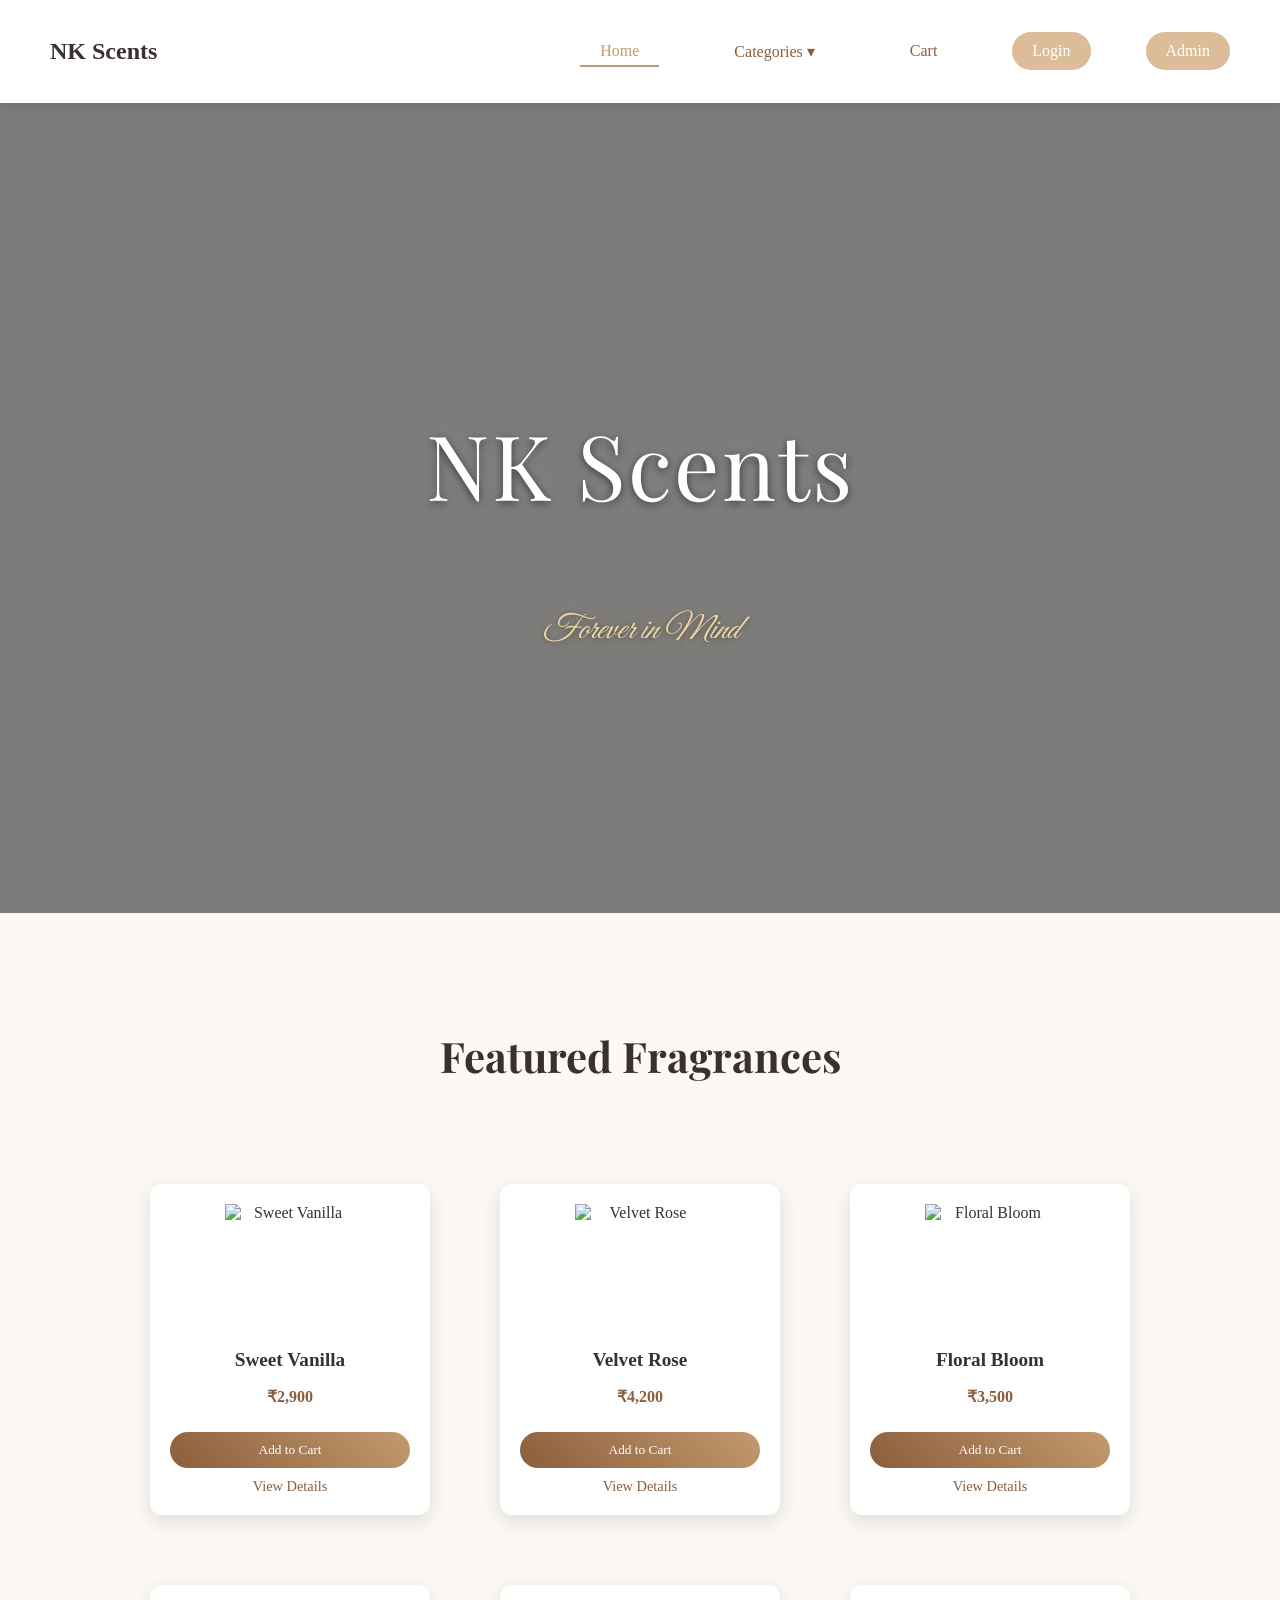
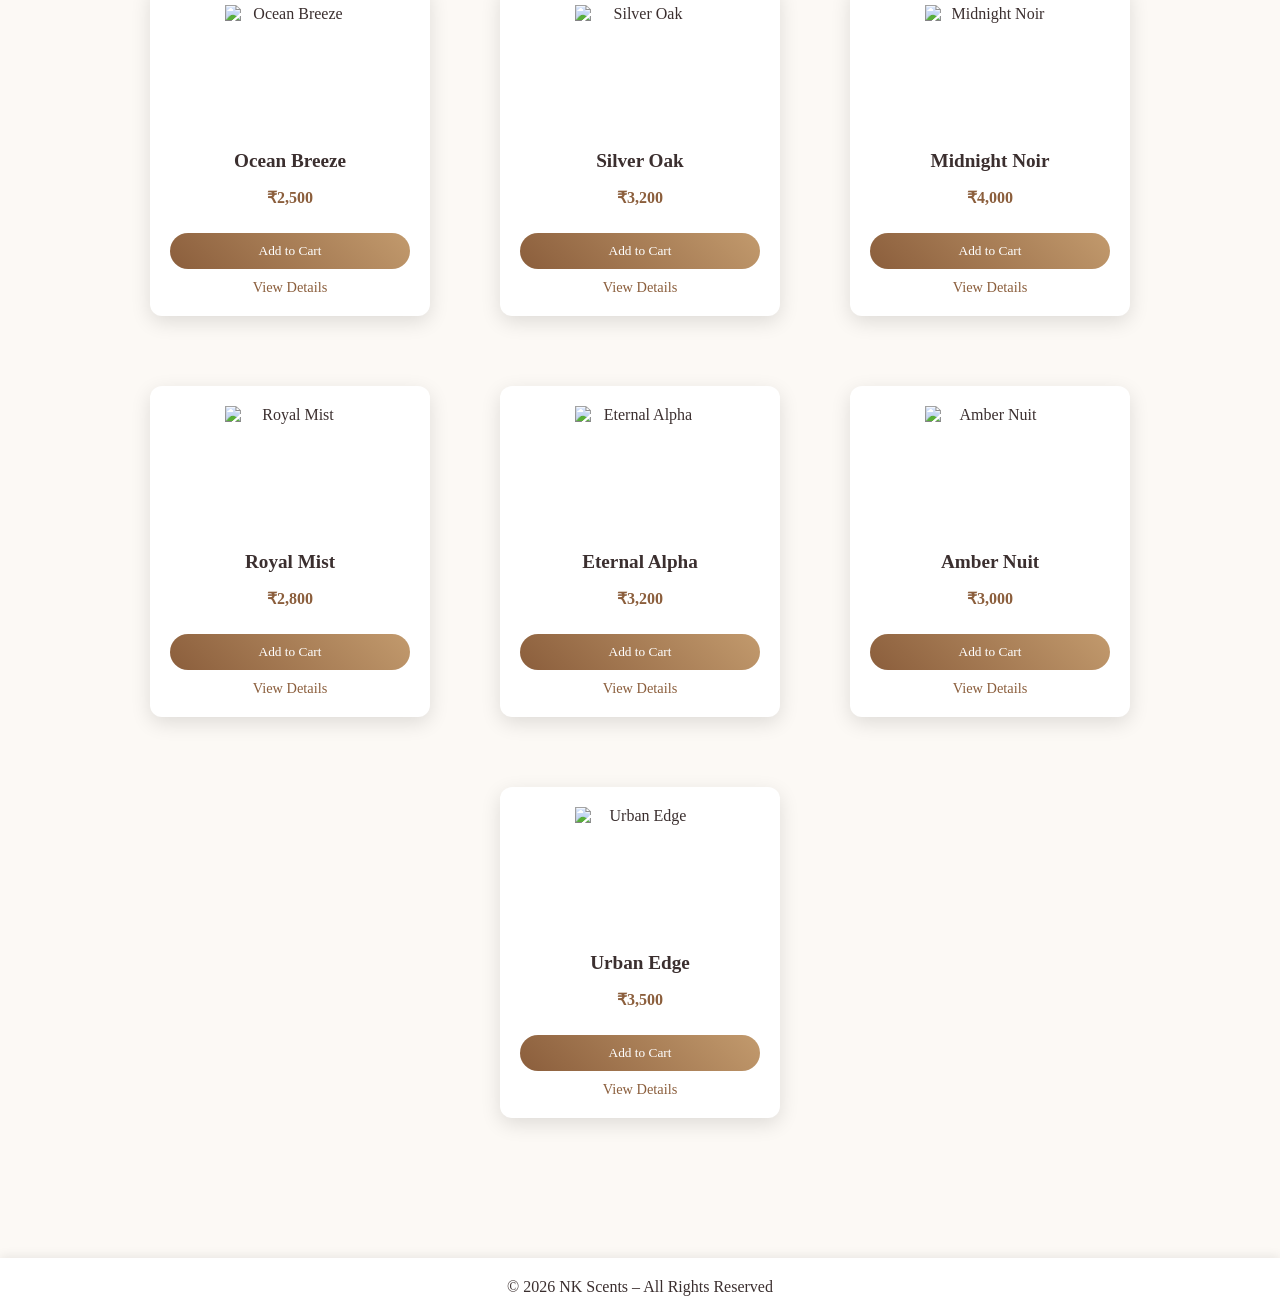
==== index.html @ 190e8220 "Add files via upload" ====
<!DOCTYPE html>
<html lang="en">
<head>
    <meta charset="UTF-8">
    <meta name="viewport" content="width=device-width, initial-scale=1.0">
    <title>NK Scents | Forever in Mind</title>
    <!-- CSS -->
    <link rel="stylesheet" href="style.css">
    <!-- Fonts -->
    <link href="https://fonts.googleapis.com/css2?family=Playfair+Display:wght@400;600;700&family=Great+Vibes&family=Poppins:wght@400;500;600&display=swap" rel="stylesheet">
    <!-- Icons -->
    <link href='https://unpkg.com/boxicons@2.1.4/css/boxicons.min.css' rel='stylesheet'>
</head>
<body>

<nav>
    <h2>NK Scents</h2>
    <ul class="menu">
        <li><a href="index.html" class="active">Home</a></li>

        <li class="dropdown">
            <a href="products.html">Categories ▾</a>
            <ul class="dropdown-menu">
                <li><a href="products.html?category=men">Men</a></li>
                <li><a href="products.html?category=women">Women</a></li>
            </ul>
        </li>

        <li><a href="cart.html">Cart</a></li>
        
        <li class="dropdown" id="user-menu" style="display:none;">
            <a href="my_orders.html">
                <i class='bx bx-user-circle'></i> Account ▾
            </a>
            <ul class="dropdown-menu">
                <li><a href="my_orders.html">My Orders</a></li>
                <li><a href="javascript:void(0)" onclick="logoutUser()"><i class='bx bx-log-out'></i> Logout</a></li>
            </ul>
        </li>
        
        <li id="login-nav"><a href="login.html" class="login-btn">Login</a></li>
        <li><a href="admin_login.html" class="login-btn">Admin</a></li>
    </ul>
</nav>

<section class="hero">
    <h1>NK Scents</h1>
    <p class="tagline">Forever in Mind</p>
</section>

<section class="featured">
    <h2>Featured Fragrances</h2>

    <div class="products" id="featured-products">
        <!-- Rendered by script.js -->
    </div>
</section>

<footer>
    © 2026 NK Scents – All Rights Reserved 
</footer>

<script src="script.js"></script>
</body>
</html>
---- style.css ----
:root {
    --gold: #c29a6d;
    --text-muted: #6b5b4d;
}

body {
    margin: 0;
    font-family: 'Georgia', serif;
    background: #fcf9f5;
    color: #3b2f2f;
}

.hero {
    height: 90vh;
    background: linear-gradient(rgba(0,0,0,0.5), rgba(0,0,0,0.5)), url("assets/images/hero-bg.png") no-repeat center center;
    background-size: cover;
    display: flex;
    justify-content: center;
    align-items: center;
    flex-direction: column;
    color: white;
    text-align: center;
}

.hero h1 {
    font-family: 'Playfair Display', serif;
    font-size: 90px;
    font-weight: 400;
    letter-spacing: 2px;
    color: #ffffff;
    text-shadow:
        0 2px 10px rgba(0, 0, 0, 0.6),
        0 0 18px rgba(255, 255, 255, 0.15);
}

.hero .tagline {
    font-family: 'Great Vibes', cursive;
    font-size: 34px;
    color: #f1d6a3;
    text-shadow:
        0 1px 6px rgba(0, 0, 0, 0.5),
        0 0 12px rgba(241, 214, 163, 0.3);
}

.tagline {
    font-size: 22px;
    margin-top: 10px;
    font-style: italic;
}

/* Active Menu Highlight */
.menu a.active {
    color: #c29a6d;
    border-bottom: 2px solid #c29a6d;
    padding-bottom: 5px;
}

nav {
    background: #fff;
    padding: 18px 50px;
    display: flex;
    justify-content: space-between;
    align-items: center;
    box-shadow: 0 4px 15px rgba(0, 0, 0, 0.1);
}

nav a {
    margin-left: 25px;
    text-decoration: none;
    font-weight: bold;
    color: #8b5e3c;
}

/* Navbar */
.navbar {
    display: flex;
    align-items: center;
    justify-content: space-between;
    padding: 18px 50px;
    background: #f9f6f2;
    font-family: 'Poppins', sans-serif;
}

/* Logo */
.logo {
    font-size: 22px;
    font-weight: 600;
    color: #3b2f2f;
}

/* Menu */
.menu {
    list-style: none;
    display: flex;
    gap: 30px;
    margin: 0;
    padding: 0;
}

.menu li {
    position: relative;
}

.menu li a {
    display: block;
    padding: 10px 20px;
    font-weight: bold;
    color: #8b5e3c;
    font-size: 16px;
    font-weight: 500;
}

.menu li a:hover {
    color: #a67c52;
}

/* Login Button */
.login-btn {
    background: #ddbc99;
    color: #fff !important;
    padding: 10px 26px;
    border-radius: 30px;
    font-size: 15px;
    font-weight: 500;
    transition: 0.3s ease;
}

.login-btn:hover {
    background: #a07f5b;
}

/* Dropdown */
.dropdown-menu {
    display: none;
    position: absolute;
    background: #fff;
    top: 40px;
    left: 0;
    min-width: 150px;
    box-shadow: 0 8px 20px rgba(0, 0, 0, 0.15);
    border-radius: 8px;
    z-index: 100;
    list-style: none;
    padding: 0;
}

.dropdown-menu li a {
    padding: 12px;
    color: #3b2f2f;
}

.dropdown-menu li a:hover {
    background: #f3e9dd;
    border-radius: 8px;
}

/* Show dropdown on hover */
.dropdown:hover .dropdown-menu {
    display: block;
}

.card img {
    width: 130px;
    height: 130px;
    object-fit: contain;
    margin: 0 auto 15px;
    display: block;
    transition: transform 0.3s ease;
}

.card img:hover {
    transform: scale(1.1);
}

.featured {
    text-align: center;
    padding: 80px 20px;
    background: linear-gradient(rgba(252, 249, 245, 0.9), rgba(252, 249, 245, 0.9)), url("assets/images/hero-bg.png");
    background-size: cover;
    background-attachment: fixed;
}

.featured h2 {
    font-family: 'Playfair Display', serif;
    font-size: 42px;
    margin-bottom: 40px;
    color: #3b2f2f;
}

.section-banner {
    height: 350px;
    background: linear-gradient(rgba(0, 0, 0, 0.5), rgba(0, 0, 0, 0.5)), url("assets/images/hero-bg.png") no-repeat center center;
    background-size: cover;
    display: flex;
    flex-direction: column;
    justify-content: center;
    align-items: center;
    color: white;
    text-align: center;
}

.banner-title {
    font-family: 'Playfair Display', serif;
    font-size: 70px;
    margin-bottom: 15px;
}

.banner-subtitle {
    font-size: 1.1rem;
    letter-spacing: 2px;
    text-transform: uppercase;
    color: #f1d6a3;
}

nav a:hover {
    color: #c29a6d;
}

.products {
    display: flex;
    justify-content: center;
    gap: 30px;
    padding: 40px;
    flex-wrap: wrap;
}

.card {
    background: #fff;
    width: 240px;
    margin: 20px;
    padding: 20px;
    border-radius: 12px;
    text-align: center;
    box-shadow: 0 6px 20px rgba(0, 0, 0, 0.12);
    transition: 0.3s;
}

.card:hover {
    transform: translateY(-8px);
}

.card h3 {
    font-size: 1.2rem;
    color: #3b2f2f;
    margin: 10px 0 5px;
}

.btn {
    display: inline-block;
    margin-top: 10px;
    padding: 10px 20px;
    background: linear-gradient(45deg, #8b5e3c, #c29a6d);
    color: white;
    border-radius: 25px;
    text-decoration: none;
}

.btn:hover {
    opacity: 0.9;
}

.form-box {
    width: 320px;
    margin: 80px auto;
    background: #fff;
    padding: 30px;
    border-radius: 12px;
    box-shadow: 0 8px 25px rgba(0, 0, 0, 0.15);
}

input {
    width: 100%;
    padding: 12px;
    margin: 12px 0;
    border-radius: 8px;
    border: 1px solid #ccc;
    box-sizing: border-box;
}

/* Product Detail Page */
.detail-container {
    display: flex;
    max-width: 1100px;
    margin: 60px auto;
    background: #fff;
    padding: 50px;
    border-radius: 20px;
    box-shadow: 0 15px 45px rgba(0, 0, 0, 0.05);
    gap: 60px;
    align-items: center;
}

.detail-img {
    width: 450px;
    height: 450px;
    object-fit: contain;
    border-radius: 15px;
}

.detail-info {
    flex: 1;
}

.detail-info h2 {
    font-size: 3rem;
    margin-bottom: 15px;
    color: #3b2f2f;
}

.btn-cart {
    background: linear-gradient(45deg, #8b5e3c, #c29a6d);
    color: white;
    border: none;
    padding: 15px 40px;
    font-size: 1.1rem;
    font-weight: 600;
    border-radius: 30px;
    cursor: pointer;
    transition: 0.3s;
    box-shadow: 0 5px 15px rgba(139, 94, 60, 0.3);
}

.btn-cart:hover {
    transform: translateY(-3px);
    box-shadow: 0 8px 20px rgba(139, 94, 60, 0.4);
}

/* Cart Portal */
.cart-container {
    max-width: 900px;
    margin: 60px auto;
    background: #fff;
    padding: 40px;
    border-radius: 15px;
    box-shadow: 0 10px 30px rgba(0, 0, 0, 0.08);
}

.cart-table {
    width: 100%;
    border-collapse: collapse;
    margin-bottom: 30px;
}

.cart-table th {
    text-align: left;
    padding: 15px;
    border-bottom: 2px solid #f3e9dd;
    color: #8b5e3c;
    text-transform: uppercase;
    font-size: 0.9rem;
    letter-spacing: 1px;
}

.cart-table td {
    padding: 20px 15px;
    border-bottom: 1px solid #f3e9dd;
}

.cart-item-img {
    width: 70px;
    height: 70px;
    object-fit: contain;
    border-radius: 8px;
    background: #fcf9f5;
}

.total-section {
    text-align: right;
    padding: 20px;
    background: #fcf9f5;
    border-radius: 10px;
}

.success-container {
    max-width: 600px;
    margin: 100px auto;
    background: #fff;
    padding: 60px;
    border-radius: 20px;
    box-shadow: 0 15px 40px rgba(0, 0, 0, 0.06);
    text-align: center;
}

.success-icon {
    font-size: 5rem;
    color: #8b5e3c;
    margin-bottom: 25px;
}

footer {
    background: #fff;
    padding: 20px;
    text-align: center;
    box-shadow: 0 -2px 10px rgba(0, 0, 0, 0.08);
}
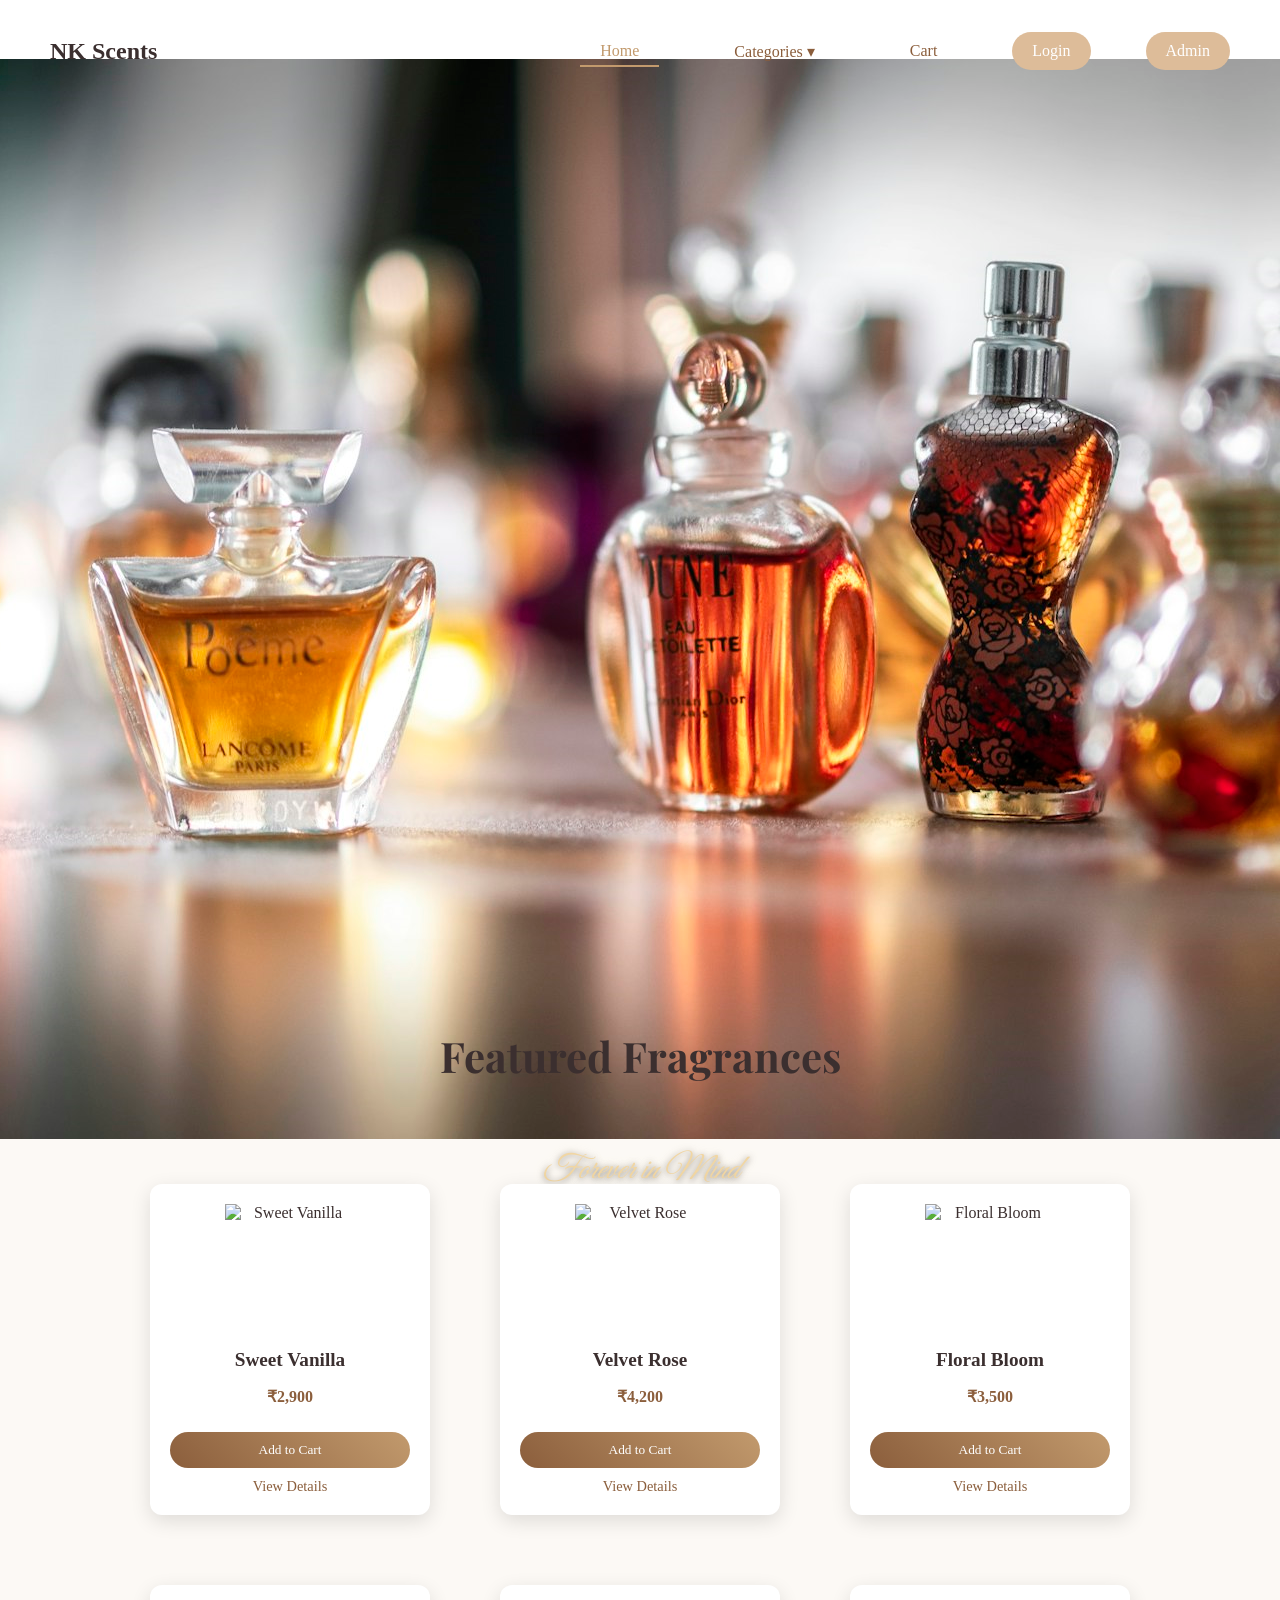
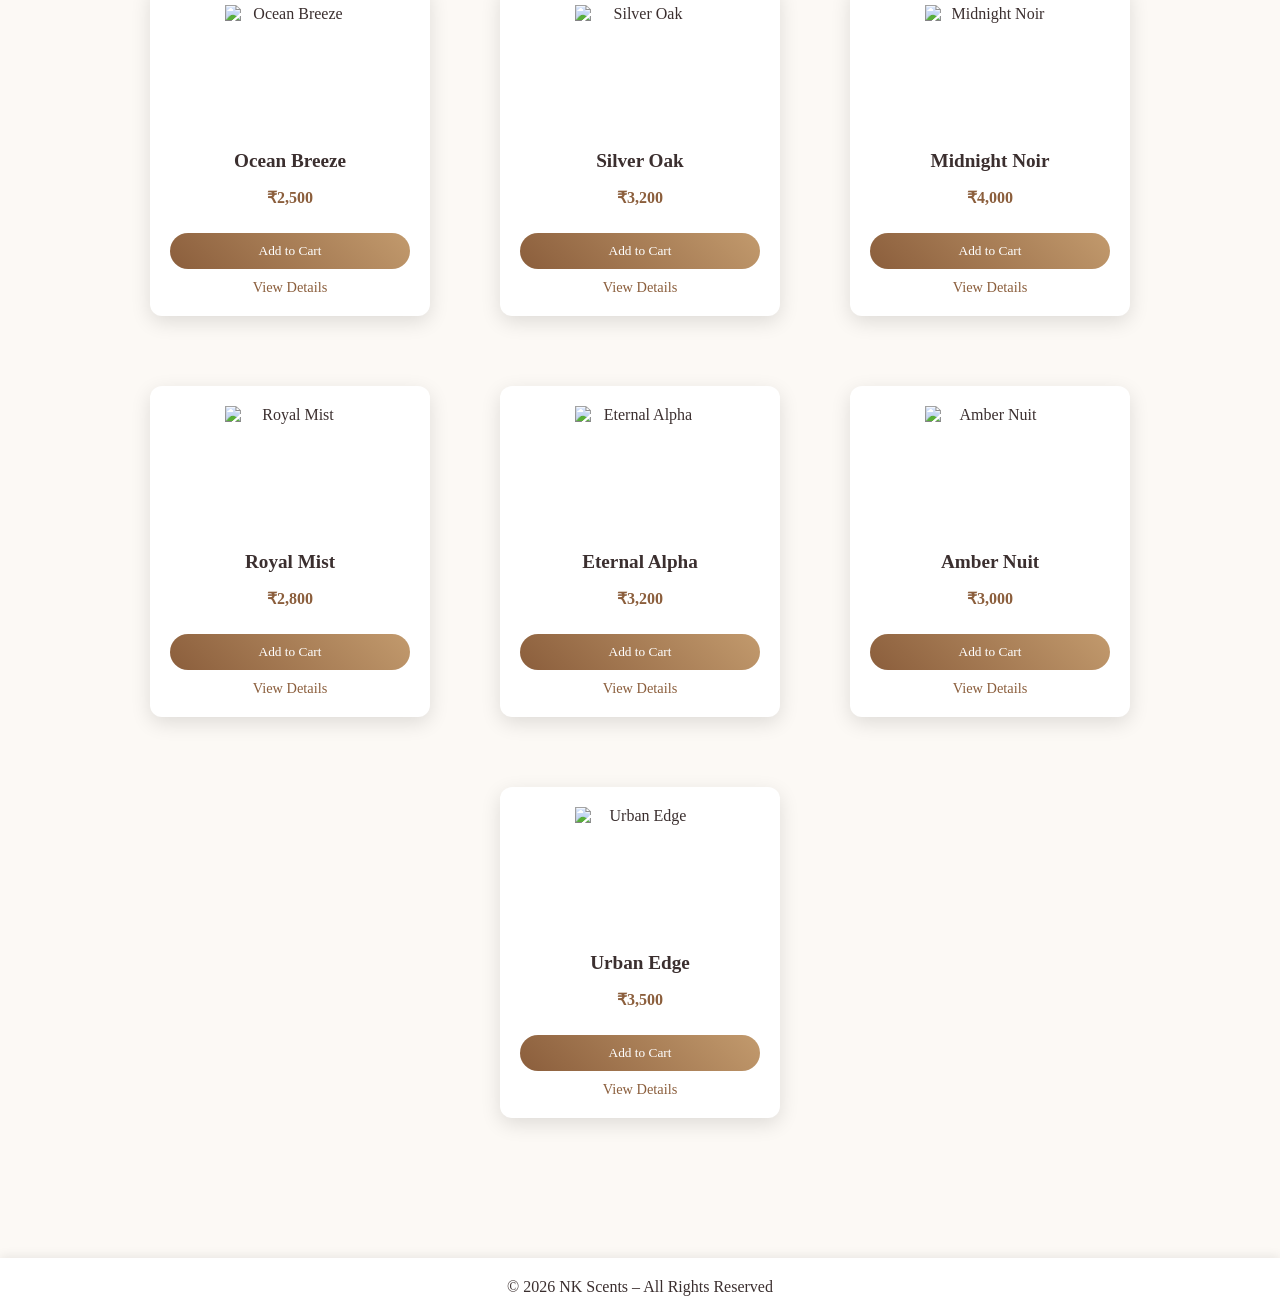
==== commit 60c033f3: "index.html" ====
--- a/index.html
+++ b/index.html
@@ -1,66 +1,67 @@
-<!DOCTYPE html>
-<html lang="en">
-<head>
-    <meta charset="UTF-8">
-    <meta name="viewport" content="width=device-width, initial-scale=1.0">
-    <title>NK Scents | Forever in Mind</title>
-    <!-- CSS -->
-    <link rel="stylesheet" href="style.css">
-    <!-- Fonts -->
-    <link href="https://fonts.googleapis.com/css2?family=Playfair+Display:wght@400;600;700&family=Great+Vibes&family=Poppins:wght@400;500;600&display=swap" rel="stylesheet">
-    <!-- Icons -->
-    <link href='https://unpkg.com/boxicons@2.1.4/css/boxicons.min.css' rel='stylesheet'>
-</head>
-<body>
-
-<nav>
-    <h2>NK Scents</h2>
-    <ul class="menu">
-        <li><a href="index.html" class="active">Home</a></li>
-
-        <li class="dropdown">
-            <a href="products.html">Categories ▾</a>
-            <ul class="dropdown-menu">
-                <li><a href="products.html?category=men">Men</a></li>
-                <li><a href="products.html?category=women">Women</a></li>
-            </ul>
-        </li>
-
-        <li><a href="cart.html">Cart</a></li>
-        
-        <li class="dropdown" id="user-menu" style="display:none;">
-            <a href="my_orders.html">
-                <i class='bx bx-user-circle'></i> Account ▾
-            </a>
-            <ul class="dropdown-menu">
-                <li><a href="my_orders.html">My Orders</a></li>
-                <li><a href="javascript:void(0)" onclick="logoutUser()"><i class='bx bx-log-out'></i> Logout</a></li>
-            </ul>
-        </li>
-        
-        <li id="login-nav"><a href="login.html" class="login-btn">Login</a></li>
-        <li><a href="admin_login.html" class="login-btn">Admin</a></li>
-    </ul>
-</nav>
-
-<section class="hero">
-    <h1>NK Scents</h1>
-    <p class="tagline">Forever in Mind</p>
-</section>
-
-<section class="featured">
-    <h2>Featured Fragrances</h2>
-
-    <div class="products" id="featured-products">
-        <!-- Rendered by script.js -->
-    </div>
-</section>
-
-<footer>
-    © 2026 NK Scents – All Rights Reserved 
-</footer>
-
-<script src="script.js"></script>
-</body>
-</html>
+<!DOCTYPE html>
+<html lang="en">
+<head>
+    <meta charset="UTF-8">
+    <meta name="viewport" content="width=device-width, initial-scale=1.0">
+    <title>NK Scents | Forever in Mind</title>
+    <!-- CSS -->
+    <link rel="stylesheet" href="style.css">
+    <!-- Fonts -->
+    <link href="https://fonts.googleapis.com/css2?family=Playfair+Display:wght@400;600;700&family=Great+Vibes&family=Poppins:wght@400;500;600&display=swap" rel="stylesheet">
+    <!-- Icons -->
+    <link href='https://unpkg.com/boxicons@2.1.4/css/boxicons.min.css' rel='stylesheet'>
+</head>
+<body>
 
+<nav>
+    <h2>NK Scents</h2>
+    <ul class="menu">
+        <li><a href="index.html" class="active">Home</a></li>
+
+        <li class="dropdown">
+            <a href="products.html">Categories ▾</a>
+            <ul class="dropdown-menu">
+                <li><a href="products.html?category=men">Men</a></li>
+                <li><a href="products.html?category=women">Women</a></li>
+            </ul>
+        </li>
+
+        <li><a href="cart.html">Cart</a></li>
+        
+        <li class="dropdown" id="user-menu" style="display:none;">
+            <a href="my_orders.html">
+                <i class='bx bx-user-circle'></i> Account ▾
+            </a>
+            <ul class="dropdown-menu">
+                <li><a href="my_orders.html">My Orders</a></li>
+                <li><a href="javascript:void(0)" onclick="logoutUser()"><i class='bx bx-log-out'></i> Logout</a></li>
+            </ul>
+        </li>
+        
+        <li id="login-nav"><a href="login.html" class="login-btn">Login</a></li>
+        <li><a href="admin_login.html" class="login-btn">Admin</a></li>
+    </ul>
+</nav>
+
+<section class="hero">
+    <h1>NK Scents</h1>
+    <img src="hero-bg.png">
+    <p class="tagline">Forever in Mind</p>
+</section>
+
+<section class="featured">
+    <h2>Featured Fragrances</h2>
+
+    <div class="products" id="featured-products">
+        <!-- Rendered by script.js -->
+    </div>
+</section>
+
+<footer>
+    © 2026 NK Scents – All Rights Reserved 
+</footer>
+
+<script src="script.js"></script>
+</body>
+</html>
+
